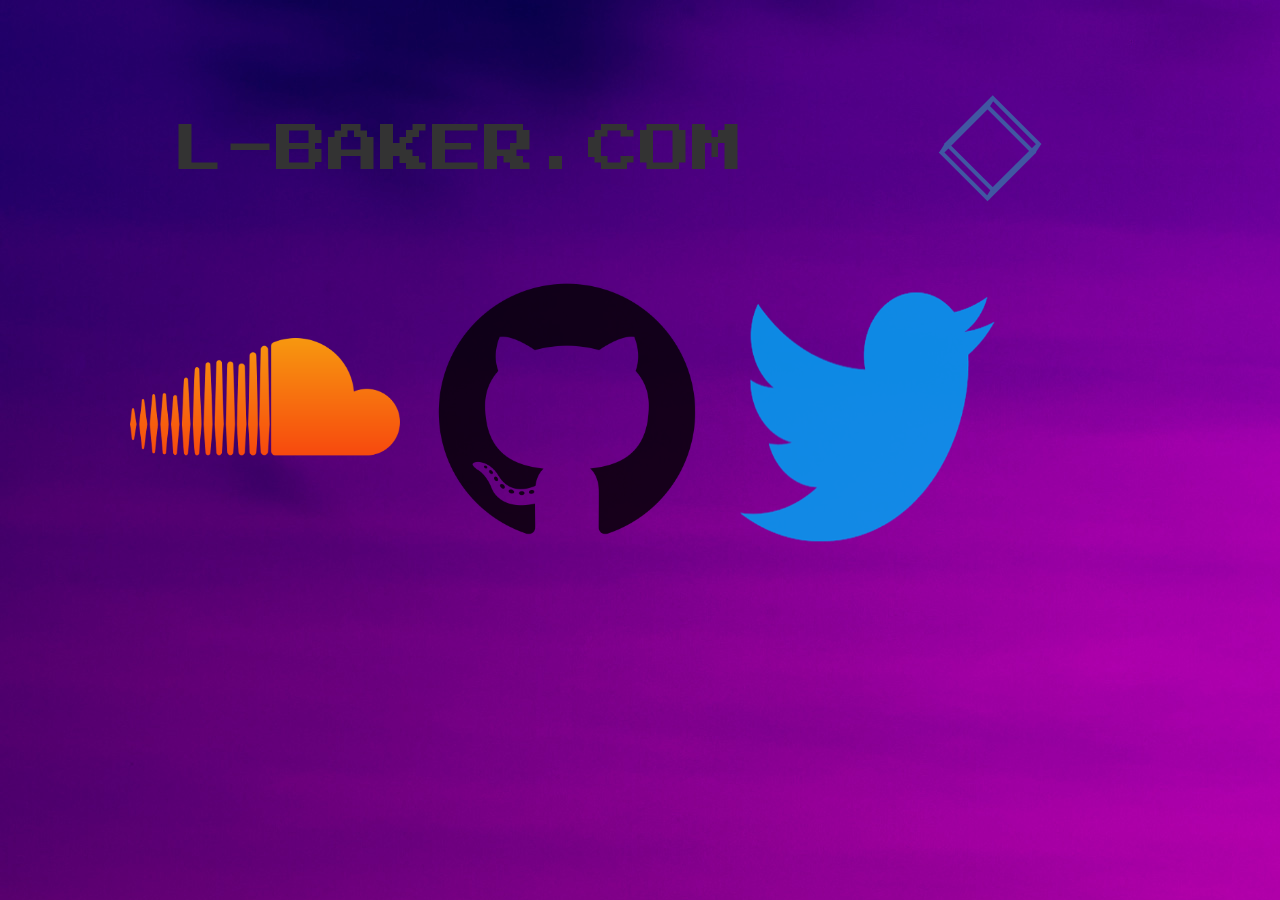
==== index.html @ e46ad953 "first commit" ====
<html>
<head>
	<link rel="stylesheet" type="text/css" href="bootstrap/css/bootstrap.css" media="screen" />
	<link rel="stylesheet" type="text/css" href="bootstrap/css/bootstrap-responsive.css" media="screen" />
	<link rel="stylesheet" type="text/css" href="assets/home.css" media="screen" />
	<link href='http://fonts.googleapis.com/css?family=Press+Start+2P' rel="stylesheet" type="text/css" />
	<style type="text/css">
		@media screen and (max-width: 900px)
		{
			#sitename {
				font-size:30px;
			}
		}
	</style>
	<script data-main="assets/js/main" src="assets/js/libs/require.js"></script>
</head>
<body>
	<div class="container" style="text-align:center;margin-top:80px;">
		<div class="row-fluid">
			<div class="span12">
		    	<div id="sitename" class="span8" style="margin-top:60px;">L-BAKER.COM</div>
				
				<div class="span3">
					<a href="/oh.html"><canvas id="cube"></canvas></a>
				</div>
			</div>
		</div>
	</div>
	<div class="offset1 span12" id="container" style="margin-top:100px;">
		<div class="row-fluid">
	    	<div class="span12">
		    	<ul class="thumbnails">
					
					<li class="span3">
					    <a href="http://soundcloud.com/signalbreather"><img src="assets/images/sc_logo.png" alt="soundcloud NAME"></a>
					</li>
					<li class="span3">
					    <a href="https://github.com/2bard"><img src="assets/images/gh_logo.png" alt="github"></a>
					</li>
					<li class="span3">
					    <a href="http://twitter.com/2bard"><img src="assets/images/tw_logo.png" alt="twitter"></a>
					</li>
				</ul>
			</div>
		</div>

	    <div class="clearfix"></div>

	</div>

</body>
</html>
---- assets/home.css ----
#container {
     position: absolute;
    top: 20%;
}

.centred {
     float: none;
     margin-left: auto;
     margin-right: auto;
}

body {
	background: url('images/background.jpg');	
                font-family: 'Press Start 2P', cursive;

                font-size: 52px;
}

#sitename {
	padding-left:3%;
	vertical-align: middle;
}

#cube {
	width:150px;
	height:150px;
}
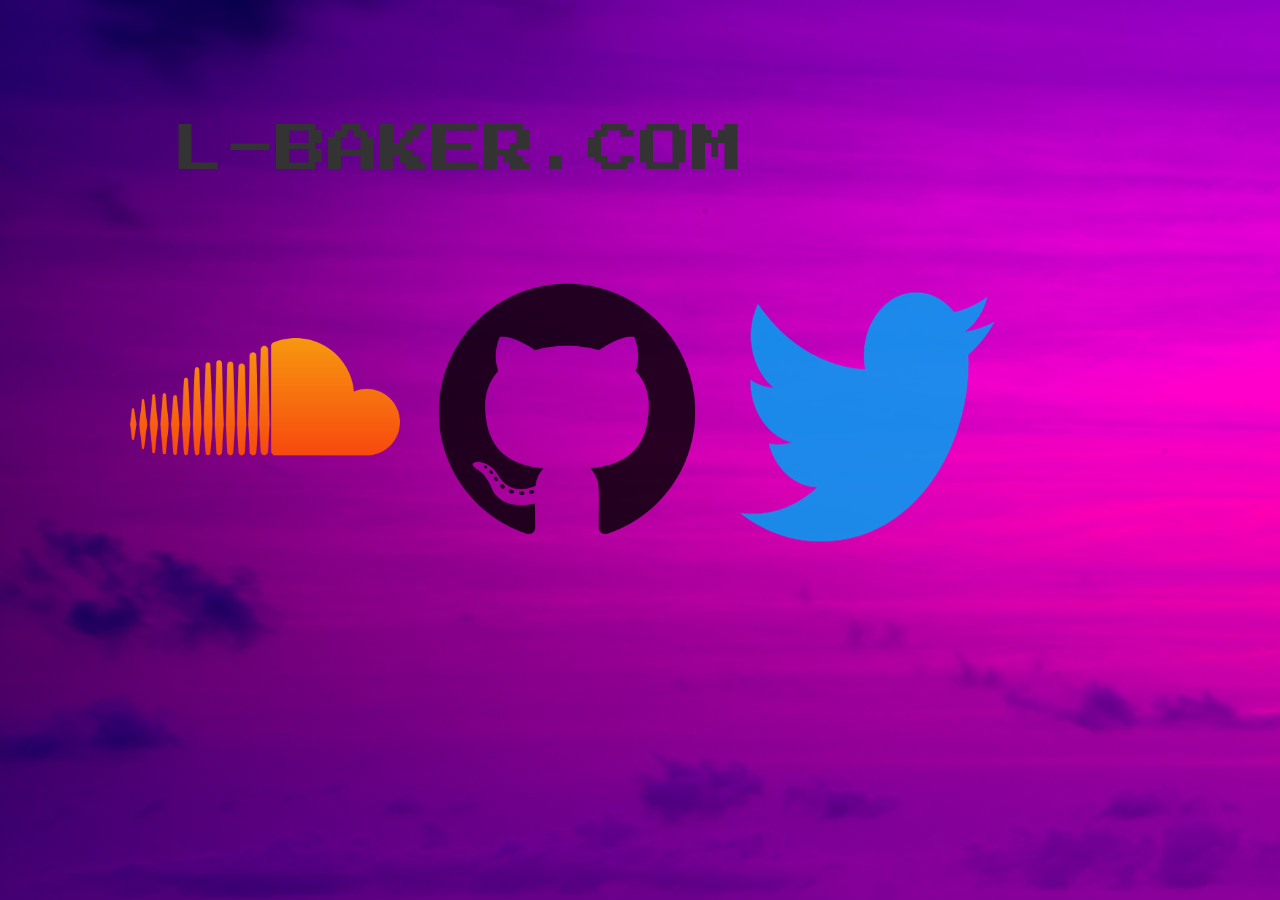
==== commit b2b310dd: "make oh a submodule" ====
--- a/index.html
+++ b/index.html
@@ -4,6 +4,10 @@
 	<link rel="stylesheet" type="text/css" href="bootstrap/css/bootstrap-responsive.css" media="screen" />
 	<link rel="stylesheet" type="text/css" href="assets/home.css" media="screen" />
 	<link href='http://fonts.googleapis.com/css?family=Press+Start+2P' rel="stylesheet" type="text/css" />
+	<script type="text/javascript">
+		$("a").hover( function(){cube.colour = new Color(Math.random(), Math.random(), Math.random()); });
+		$("#sitename").hover( function(){cube.randomRotate();});
+	</script>
 	<style type="text/css">
 		@media screen and (max-width: 900px)
 		{
